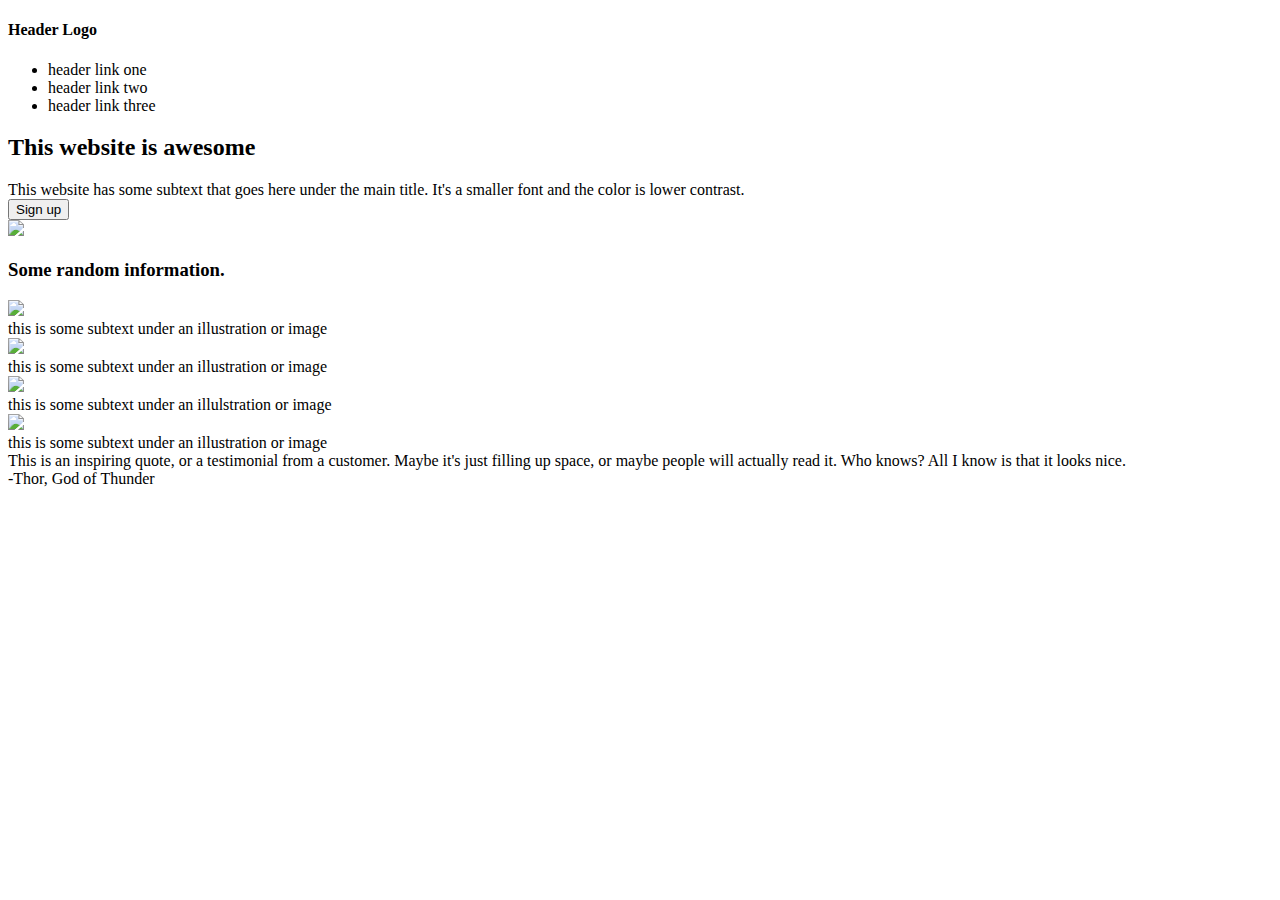
==== index.html @ 28e4c612 "Start HTML coding." ====
<!DOCTYPE html>
<html lang="en">
<head>
    <meta charset="UTF-8">
    <meta http-equiv="X-UA-Compatible" content="IE=edge">
    <meta name="viewport" content="width=device-width, initial-scale=1.0">
    <title>First Webpage</title>
    <link rel="stylesheet" href="style.css">
</head>
<body>
    <div class="header">
        <h4>Header Logo</h4>
        <ul>
            <li>header link one</li>
            <li>header link two</li>
            <li>header link three</li>
        </ul>
    </div>
    <div class="section-one">
        <div class="one-a">
            <h2>This website is awesome</h2>
            <div class="one-text">This website has some subtext that goes here under the main title. It's a smaller font and the color is lower contrast.</div>
            <button class="signup">Sign up</button>
        </div>
        <div class="one-b">
            <img src="...">
        </div>
    </div>
    <div class="section-two">
        <h3 class="two-header">Some random information.</h3>
        <div class="information">
            <div class="subject-a">
                <img src="...">
                <div class="info-a">this is some subtext under an illustration or image</div>
            </div>
            <div class="subject-b">
                <img src="...">
                <div class="info-b">this is some subtext under an illustration or image</div>
            </div>
            <div class="subject-c">
                <img src="...">
                <div class="info-c">this is some subtext under an illulstration or image</div>
            </div>
            <div class="subject-d">
                <img src="...">
                <div class="info-d">this is some subtext under an illustration or image</div>
            </div>
        </div>
    </div>
    <div class="section-three">
        <div class="quote">This is an inspiring quote, or a testimonial from a customer. Maybe it's just filling up space, or maybe people will actually read it. Who knows? All I know is that it looks nice.</div>
        <div class="author">-Thor, God of Thunder</div>
    </div>
</body>
</html>
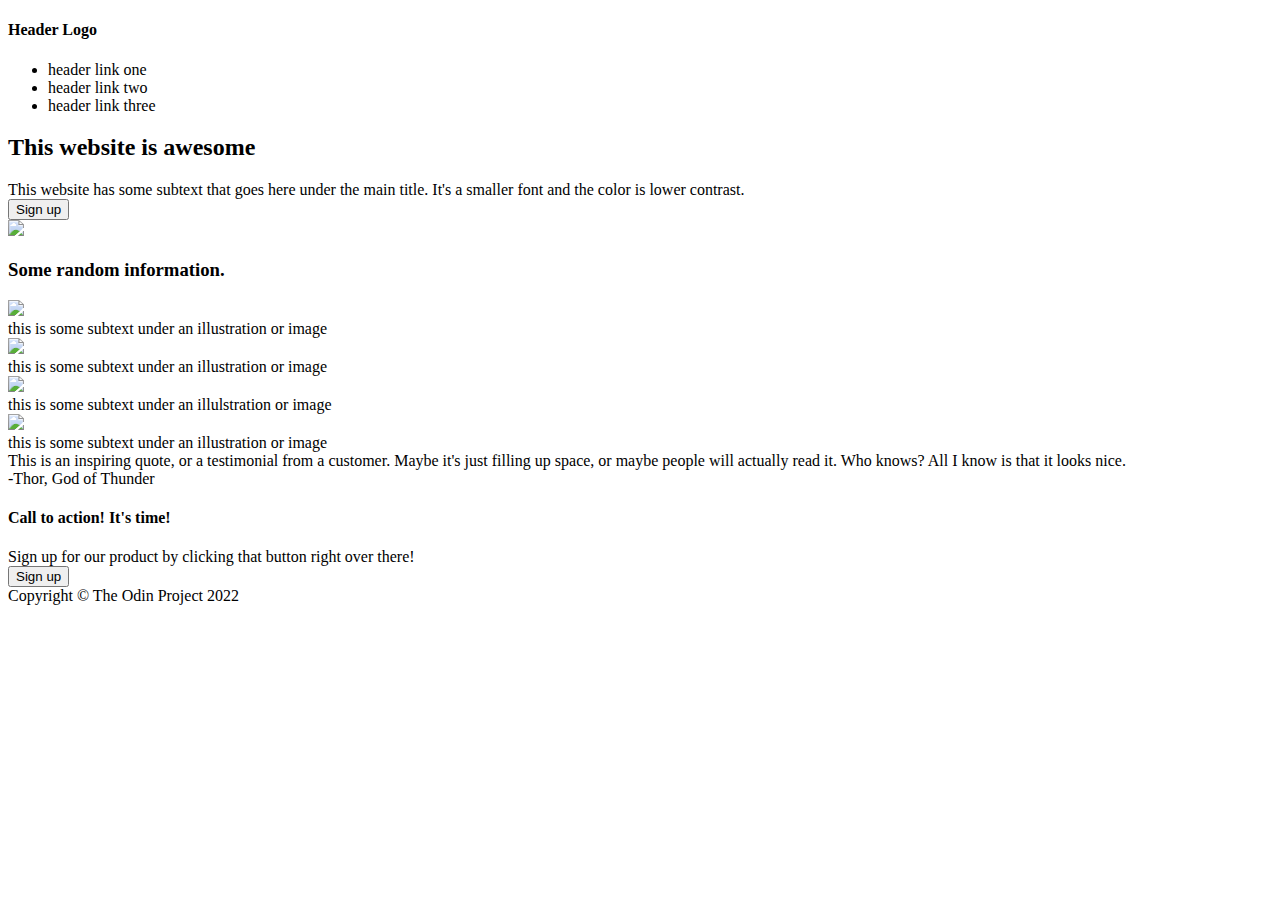
==== commit 74a9ba5d: "Finish day 1. Basic html layout" ====
--- a/index.html
+++ b/index.html
@@ -7,49 +7,59 @@
     <title>First Webpage</title>
     <link rel="stylesheet" href="style.css">
 </head>
-<body>
-    <div class="header">
-        <h4>Header Logo</h4>
-        <ul>
-            <li>header link one</li>
-            <li>header link two</li>
-            <li>header link three</li>
-        </ul>
-    </div>
-    <div class="section-one">
-        <div class="one-a">
-            <h2>This website is awesome</h2>
-            <div class="one-text">This website has some subtext that goes here under the main title. It's a smaller font and the color is lower contrast.</div>
-            <button class="signup">Sign up</button>
+    <body>
+        <div class="header">
+            <h4>Header Logo</h4>
+            <ul>    
+                <li>header link one</li>
+                <li>header link two</li>
+                <li>header link three</li>
+            </ul>
         </div>
-        <div class="one-b">
-            <img src="...">
-        </div>
-    </div>
-    <div class="section-two">
-        <h3 class="two-header">Some random information.</h3>
-        <div class="information">
-            <div class="subject-a">
+        <div class="section-one">
+            <div class="one-a">
+                <h2>This website is awesome</h2>
+                <div class="one-text">This website has some subtext that goes here under the main title. It's a smaller font and the color is lower contrast.</div>
+                <button class="signup">Sign up</button>
+            </div>
+            <div class="one-b">
                 <img src="...">
-                <div class="info-a">this is some subtext under an illustration or image</div>
-            </div>
-            <div class="subject-b">
-                <img src="...">
-                <div class="info-b">this is some subtext under an illustration or image</div>
-            </div>
-            <div class="subject-c">
-                <img src="...">
-                <div class="info-c">this is some subtext under an illulstration or image</div>
-            </div>
-            <div class="subject-d">
-                <img src="...">
-                <div class="info-d">this is some subtext under an illustration or image</div>
             </div>
         </div>
-    </div>
-    <div class="section-three">
-        <div class="quote">This is an inspiring quote, or a testimonial from a customer. Maybe it's just filling up space, or maybe people will actually read it. Who knows? All I know is that it looks nice.</div>
-        <div class="author">-Thor, God of Thunder</div>
-    </div>
-</body>
+        <div class="section-two">
+            <h3 class="two-header">Some random information.</h3>
+            <div class="information">
+                <div class="subject-a">
+                    <img src="...">
+                    <div class="info-a">this is some subtext under an illustration or image</div>
+                </div>
+                <div class="subject-b">
+                    <img src="...">
+                    <div class="info-b">this is some subtext under an illustration or image</div>
+                </div>
+                <div class="subject-c">
+                    <img src="...">
+                    <div class="info-c">this is some subtext under an illulstration or image</div>
+                </div>
+                <div class="subject-d">
+                    <img src="...">
+                    <div class="info-d">this is some subtext under an illustration or image</div>
+                </div>
+            </div>
+        </div>
+        <div class="section-three">
+            <div class="quote">This is an inspiring quote, or a testimonial from a customer. Maybe it's just filling up space, or maybe people will actually read it. Who knows? All I know is that it looks nice.</div>
+            <div class="author">-Thor, God of Thunder</div>
+        </div>
+        <div class="section-four">
+            <div class="four-a">
+                <h4 class="four">Call to action! It's time!</h4>
+                <div class="four-text">Sign up for our product by clicking that button right over there!</div>
+            </div>
+            <button class="button-four">Sign up</button>
+        </div>
+        <div class="footer">
+            Copyright &copy The Odin Project 2022
+        </div>
+    </body>
 </html>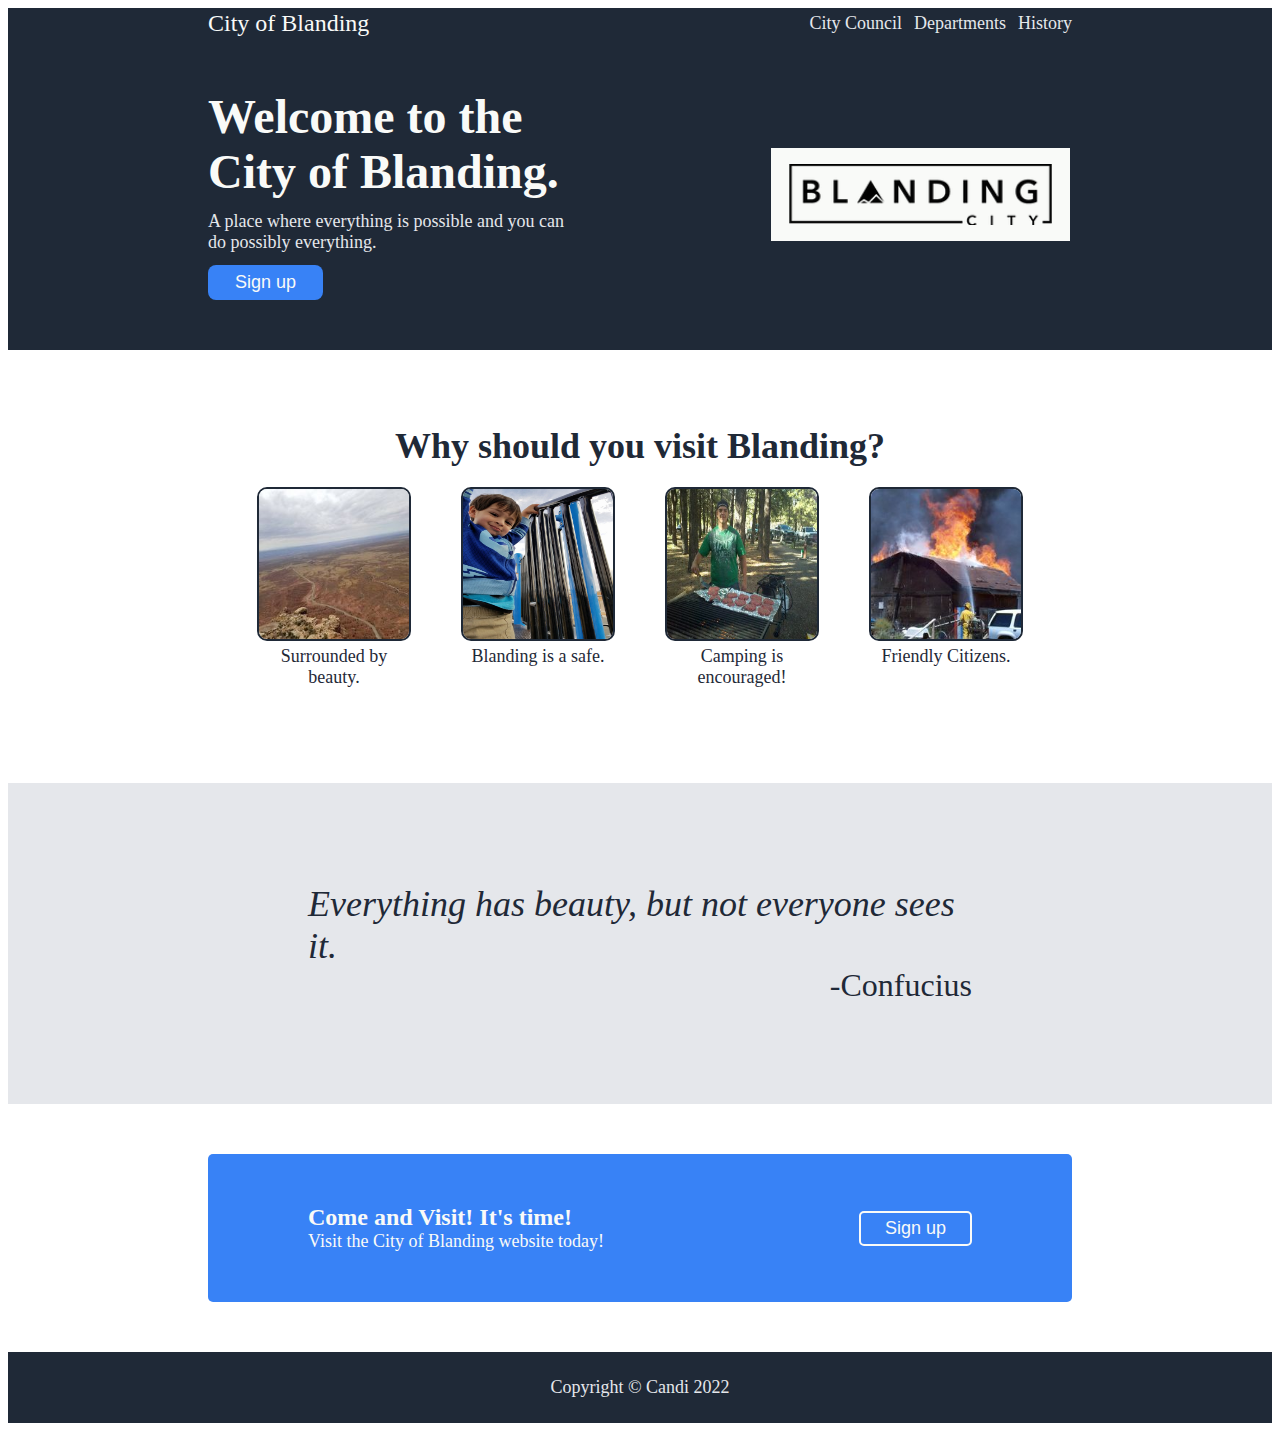
==== commit 5e671725: "Finally finished." ====
--- a/index.html
+++ b/index.html
@@ -9,57 +9,55 @@
 </head>
     <body>
         <div class="header">
-            <h4>Header Logo</h4>
-            <ul>    
-                <li>header link one</li>
-                <li>header link two</li>
-                <li>header link three</li>
-            </ul>
-        </div>
-        <div class="section-one">
-            <div class="one-a">
-                <h2>This website is awesome</h2>
-                <div class="one-text">This website has some subtext that goes here under the main title. It's a smaller font and the color is lower contrast.</div>
-                <button class="signup">Sign up</button>
-            </div>
-            <div class="one-b">
-                <img src="...">
+            <div>City of Blanding</div>
+            <div class="header-links">
+                <a href="http://www.blanding-ut.gov/city-council">City Council</a>
+                <a href="http://www.blanding-ut.gov/departments">Departments</a>
+                <a href="http://www.blanding-ut.gov/about">History</a>
             </div>
         </div>
-        <div class="section-two">
-            <h3 class="two-header">Some random information.</h3>
-            <div class="information">
-                <div class="subject-a">
-                    <img src="...">
-                    <div class="info-a">this is some subtext under an illustration or image</div>
+        <div class="sec-one">
+            <div>
+                <div class="welcome">Welcome to the City of Blanding.</div>
+                <div class="welcome-text">A place where everything is possible and you can do possibly everything.</div>
+                <button class="welcome-button">Sign up</button>
+            </div>
+            <img class="logo" src="images/black-logo.webp">
+        </div>
+        <div class="sec-two">
+            <div class="why">Why should you visit Blanding?</div>
+            <div class="info">
+                <div class="sub-a">
+                    <img src="images/beautiful2.jpg">
+                    <div class="info-a">Surrounded by beauty.</div>
                 </div>
-                <div class="subject-b">
-                    <img src="...">
-                    <div class="info-b">this is some subtext under an illustration or image</div>
+                <div class="sub-b">
+                    <img src="images/childrenplay.jpg">
+                    <div class="info-b">Blanding is a safe.</div>
                 </div>
-                <div class="subject-c">
-                    <img src="...">
-                    <div class="info-c">this is some subtext under an illulstration or image</div>
+                <div class="sub-c">
+                    <img src="images/camping.jpg">
+                    <div class="info-c">Camping is encouraged!</div>
                 </div>
-                <div class="subject-d">
-                    <img src="...">
-                    <div class="info-d">this is some subtext under an illustration or image</div>
+                <div class="sub-d">
+                    <img src="images/public-service.jpg">
+                    <div class="info-d">Friendly Citizens.</div>
                 </div>
             </div>
         </div>
-        <div class="section-three">
-            <div class="quote">This is an inspiring quote, or a testimonial from a customer. Maybe it's just filling up space, or maybe people will actually read it. Who knows? All I know is that it looks nice.</div>
-            <div class="author">-Thor, God of Thunder</div>
+        <div class="sec-three">
+            <div class="quote">Everything has beauty, but not everyone sees it.</div>
+            <div class="author">-Confucius</div>
         </div>
-        <div class="section-four">
+        <div class="sec-four">
             <div class="four-a">
-                <h4 class="four">Call to action! It's time!</h4>
-                <div class="four-text">Sign up for our product by clicking that button right over there!</div>
+                <div class="action">Come and Visit! It's time!</div>
+                <div class="four-text">Visit the City of Blanding website today!</div>
             </div>
-            <button class="button-four">Sign up</button>
+            <button class="su-four">Sign up</button>
         </div>
         <div class="footer">
-            Copyright &copy The Odin Project 2022
+            Copyright &copy Candi 2022
         </div>
     </body>
 </html>--- a/style.css
+++ b/style.css
@@ -0,0 +1,155 @@
+html {
+    display: flex;
+    flex-direction: column;
+}
+
+.header {
+    background-color: #1f2937;
+    display: flex;
+    justify-content: space-between;
+    font-size: 24px;
+    color: #f9faf8;
+    padding: 2px 200px;
+    align-items: center;
+
+}
+
+.header-links {
+    display: flex;
+    gap: 12px;
+    font-size: 18px;
+}
+
+a {
+    text-decoration: none;
+    color: #e5e7eb;
+}
+
+.sec-one {
+    display: flex;
+    color: #f9faf8;
+    background-color: #1f2937;
+    justify-content: space-between;
+    padding: 50px 200px;
+    gap: 200px;
+}
+
+.welcome {
+    display: flex;
+    font-size: 48px;
+    font-weight: 900;
+}
+
+.welcome-text {
+    display: flex;
+    font-size: 18px;
+    color: #e5e7eb;
+    margin: 12px 0;
+}
+
+.welcome-button {
+    display: flex;
+    background-color: #3882f6;
+    border-radius: 8px;
+    padding: 5px 25px;
+    color: #f9faf8;
+    font-size: 18px;
+    border: 2px solid transparent;
+}
+
+.logo {
+    width: 500px;
+    height: auto;
+    background-color: #f9faf8;
+    padding: 16px;
+    border-radius: 0;
+}
+
+.sec-two {
+    display: flex;
+    flex-direction: column;
+    align-items: center;
+    color: #1f2937;
+    font-size: 36px;
+    font-weight: 900;
+    padding: 75px 0;
+}
+
+img {
+    height: 150px;
+    width: 150px;
+    border: 2px solid #1f2937;
+    border-radius: 10px;
+    justify-content: center;
+    align-self: center;
+}
+
+.info {
+    display: flex;
+    flex-direction: row;
+    text-align: center;
+    font-size: 18px;
+    text-wrap: wrap;
+    gap: 50px;
+    padding: 20px 300px;
+    font-weight: 300;
+}
+
+.sec-three {
+    display: flex;
+    flex-direction: column;
+    align-items: center;
+    background-color: #e5e7eb;
+    color: #1f2937;
+    font-size: 36px;
+    font-style: italic;
+    padding: 100px 300px;
+}
+
+.author {
+    display: flex;
+    align-self: flex-end;
+    font-size: 32px;
+    font-style: normal;
+    font-weight: 500;
+}
+
+.sec-four {
+    display: flex;
+    background-color: #3882f6;
+    padding: 50px 100px;
+    margin: 50px 200px;
+    justify-content: space-between;
+    align-items: center;
+    border-radius: 5px;
+    color: #f9faf8;
+
+}
+
+.action {
+    font-size: 24px;
+    font-weight: 800;
+}
+
+.four-text {
+    font-size: 18px;
+}
+
+.su-four {
+    font-size: 18px;
+    color: #f9faf8;
+    background-color: transparent;
+    border: 2px solid #f9faf8;
+    border-radius: 5px;
+    padding: 5px 24px;
+}
+
+.footer {
+    display: flex;
+    background-color: #1f2937;
+    color: #e5e7eb;
+    font-size: 18px;
+    justify-content: center;
+    align-items: center;
+    padding: 25px 0;
+}